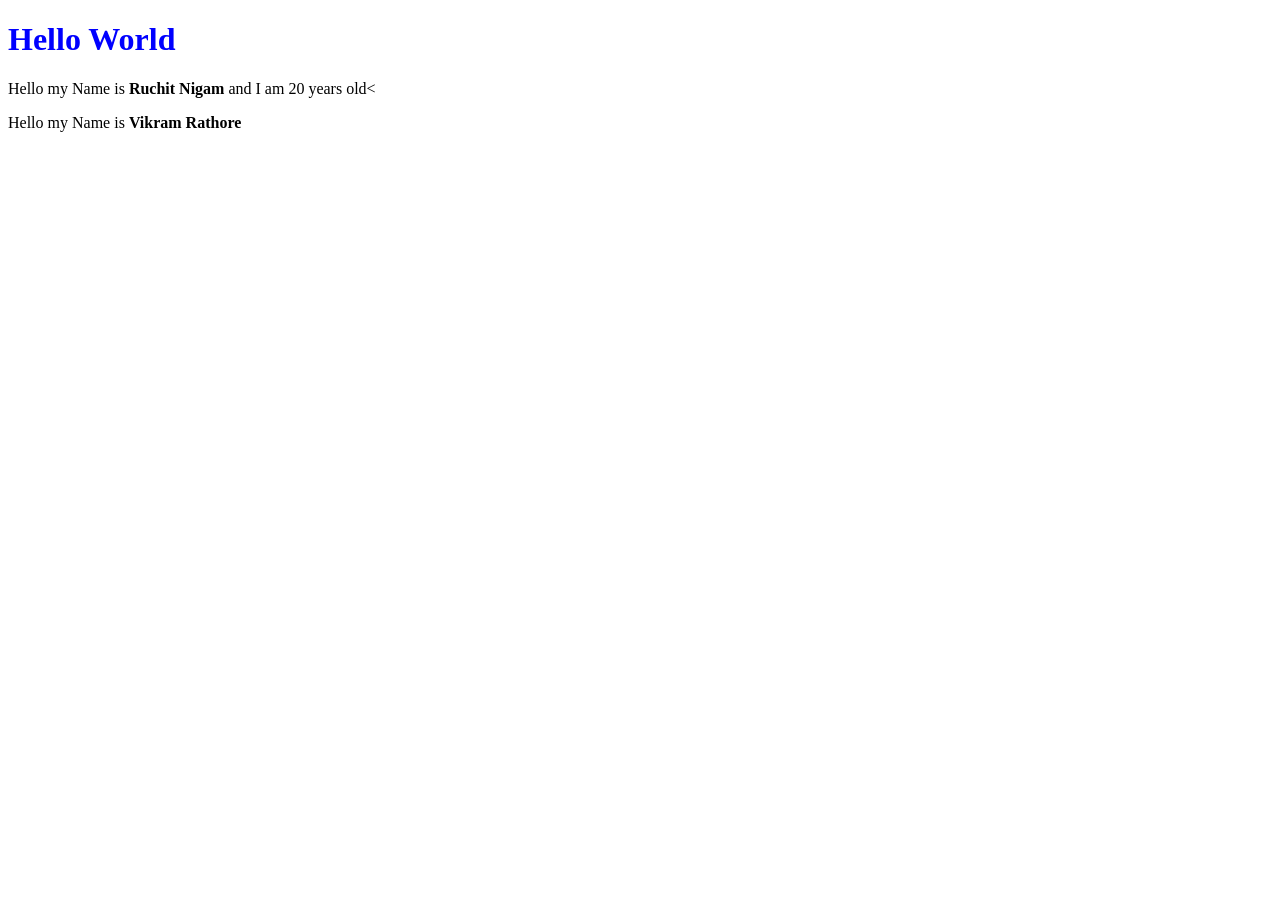
==== index.html @ 07bf7d0d "First Commit" ====
<!DOCTYPE html>
<html lang="en">
<head>
    <meta charset="UTF-8">
    <meta http-equiv="X-UA-Compatible" content="IE=edge">
    <meta name="viewport" content="width=device-width, initial-scale=1.0">
    <title>Hello World</title>

    <style>
        
        h1 {
            color: blue;
        }

    </style>

</head>

<body>
    <h1>Hello World</h1>    

    <p>Hello my Name is <b>Ruchit Nigam</b> and I am 20 years old<</p>
    <p>Hello my Name is <b>Vikram Rathore</b>

    
</body>
</html>
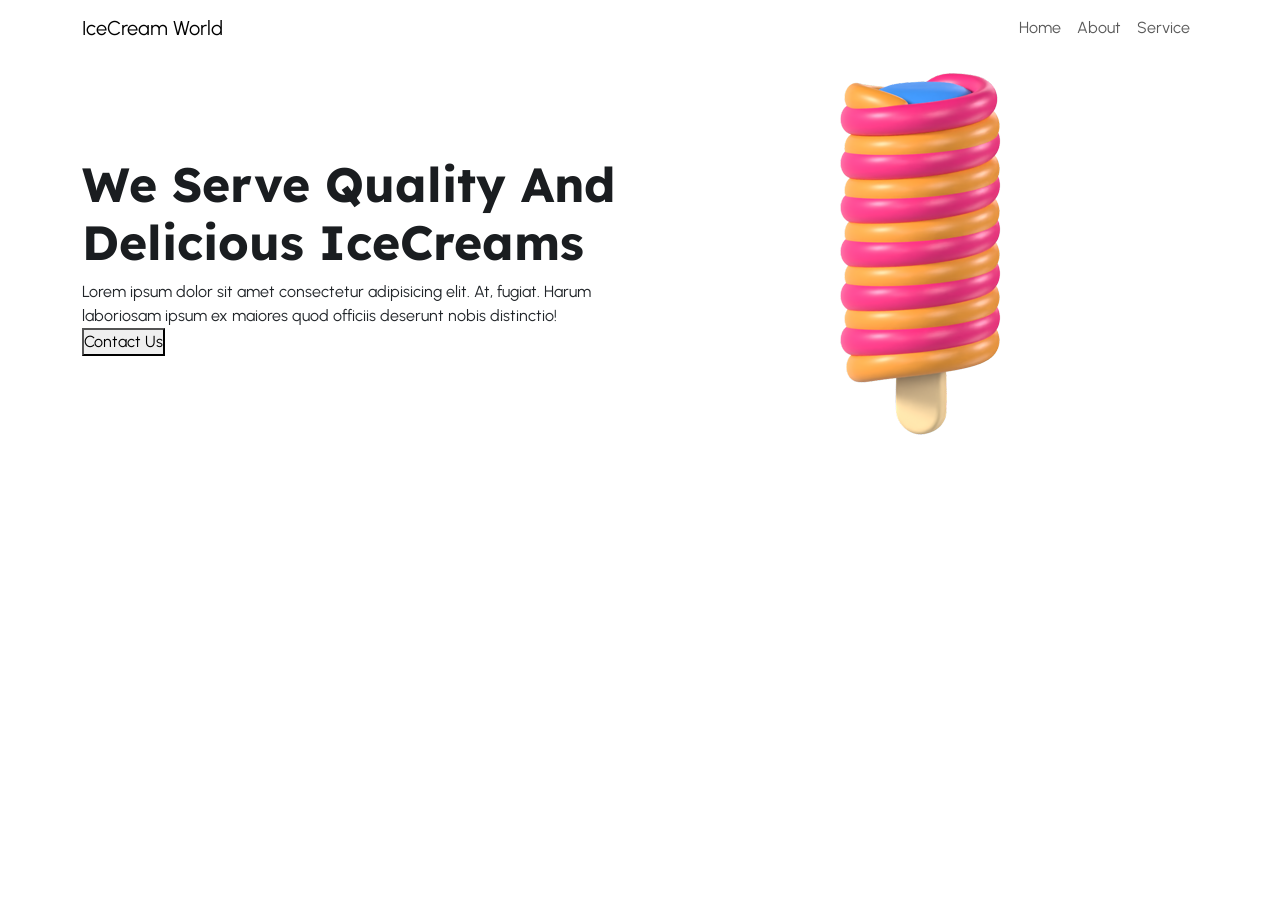
==== commit d242c0e3: "Renamed to index" ====
--- a/index.html
+++ b/index.html
@@ -2,26 +2,67 @@
 <html lang="en">
 <head>
     <meta charset="UTF-8">
-    <meta http-equiv="X-UA-Compatible" content="IE=edge">
     <meta name="viewport" content="width=device-width, initial-scale=1.0">
-    <title>Hello World</title>
+    <title>IceCream World</title>
+    <link href="https://cdn.jsdelivr.net/npm/bootstrap@5.0.2/dist/css/bootstrap.min.css" rel="stylesheet" integrity="sha384-EVSTQN3/azprG1Anm3QDgpJLIm9Nao0Yz1ztcQTwFspd3yD65VohhpuuCOmLASjC" crossorigin="anonymous">
+    <link rel="stylesheet" href="style.css">
+</head>
+<body>
 
-    <style>
-        
-        h1 {
-            color: blue;
-        }
+    <!-- Navbar Section -->
+    <nav class="navbar navbar-expand-lg navbar-light bg-white">
+        <div class="container">
+          <a class="navbar-brand" href="#">IceCream World</a>
+          <button class="navbar-toggler" type="button" data-bs-toggle="collapse" data-bs-target="#navbarSupportedContent" aria-controls="navbarSupportedContent" aria-expanded="false" aria-label="Toggle navigation">
+            <span class="navbar-toggler-icon"></span>
+          </button>
+          <div class="collapse navbar-collapse" id="navbarSupportedContent">
+            <ul class="navbar-nav ms-auto mb-2 mb-lg-0">
+              <li class="nav-item">
+                <a class="nav-link text-capitalize" aria-current="page" href="#">Home</a>
+              </li>
+              <li class="nav-item">
+                <a class="nav-link text-capitalize" href="#">About</a>
+              </li>
+              <li class="nav-item">
+                <a class="nav-link text-capitalize" href="#">Service</a>
+              </li>
+            
+              </li>
+            </ul>
+          </div>
+        </div>
+      </nav>
 
-    </style>
+      <!-- hero section starts -->
 
-</head>
+      <section class="bg-main bg-color hero-section">
+        <div class="container">
+            <div class="row">
+                <div class="col-12 col-md-12 col-lg-6 d-flex flex-column justify-content-center align-items-lg-start">
+                    <h1 class="text-capitalize fw-bolder"> We Serve Quality and Delicious IceCreams</h1>
+                    <p> Lorem ipsum dolor sit amet consectetur adipisicing elit. At, fugiat. Harum laboriosam ipsum ex maiores quod officiis deserunt nobis distinctio!</p>
+                    
+                    <div class="text-center">
+                        <button class="text-capitalize" data-bs-toggle="tooltip" data-bs-title="Contact Us">contact us</button>
+                    </div>
+                </div>
 
-<body>
-    <h1>Hello World</h1>    
+                <div class="col-12 col-md-12 col-lg-6">
+                    <div class="text-center">
+                        <img src="./images/Twister Ice Cream.png">
+                    </div>
+                </div>
+            </div>
+        </div>
+      </section>
 
-    <p>Hello my Name is <b>Ruchit Nigam</b> and I am 20 years old<</p>
-    <p>Hello my Name is <b>Vikram Rathore</b>
 
     
+    <script src="https://cdn.jsdelivr.net/npm/bootstrap@5.0.2/dist/js/bootstrap.bundle.min.js" integrity="sha384-MrcW6ZMFYlzcLA8Nl+NtUVF0sA7MsXsP1UyJoMp4YLEuNSfAP+JcXn/tWtIaxVXM" crossorigin="anonymous"></script>
+    <script>
+        const tooltipTriggerList = document.querySelectorAll('[data-bs-toggle="tooltip"]')
+        const tooltipList = [...tooltipTriggerList].map(tooltipTriggerEl => new bootstrap.Tooltip(tooltipTriggerEl))
+    </script>
 </body>
 </html>
--- a/style.css
+++ b/style.css
@@ -0,0 +1,46 @@
+@import url('https://fonts.googleapis.com/css2?family=Lexend+Deca&family=Urbanist&display=swap');
+
+* {
+    margin: 0;
+    padding: 0;
+    box-sizing: border-box;
+    font-family: "Urbanist",sans-serif;
+}
+
+:root {
+    --bs-dark-color : #1a1d20;
+    --bs-dark-primary : #1c1c1c;
+    --bs-main-color : #fff;
+    --bs-primary-color : #c6c6c6;
+    --secondary-color : #29a9fd;
+    --bs-supporting-color : #C850C0;
+
+}
+
+h1,h2,h3,h4,h5,h6 {
+    font-family: "Lexend Deca",sans-serif;
+    color : var(--bs-dark-color);
+}
+
+h1 {
+    font-size: 3rem;
+}
+
+h2 {
+    line-height: 3rem;
+    font-weight: 600;
+    font-size: 3.4rem;
+}
+
+p {
+    margin: 0;
+    font-weight: 400;
+}
+
+a {
+    text-decoration: none;
+}
+
+li {
+    list-style-type: none;
+}
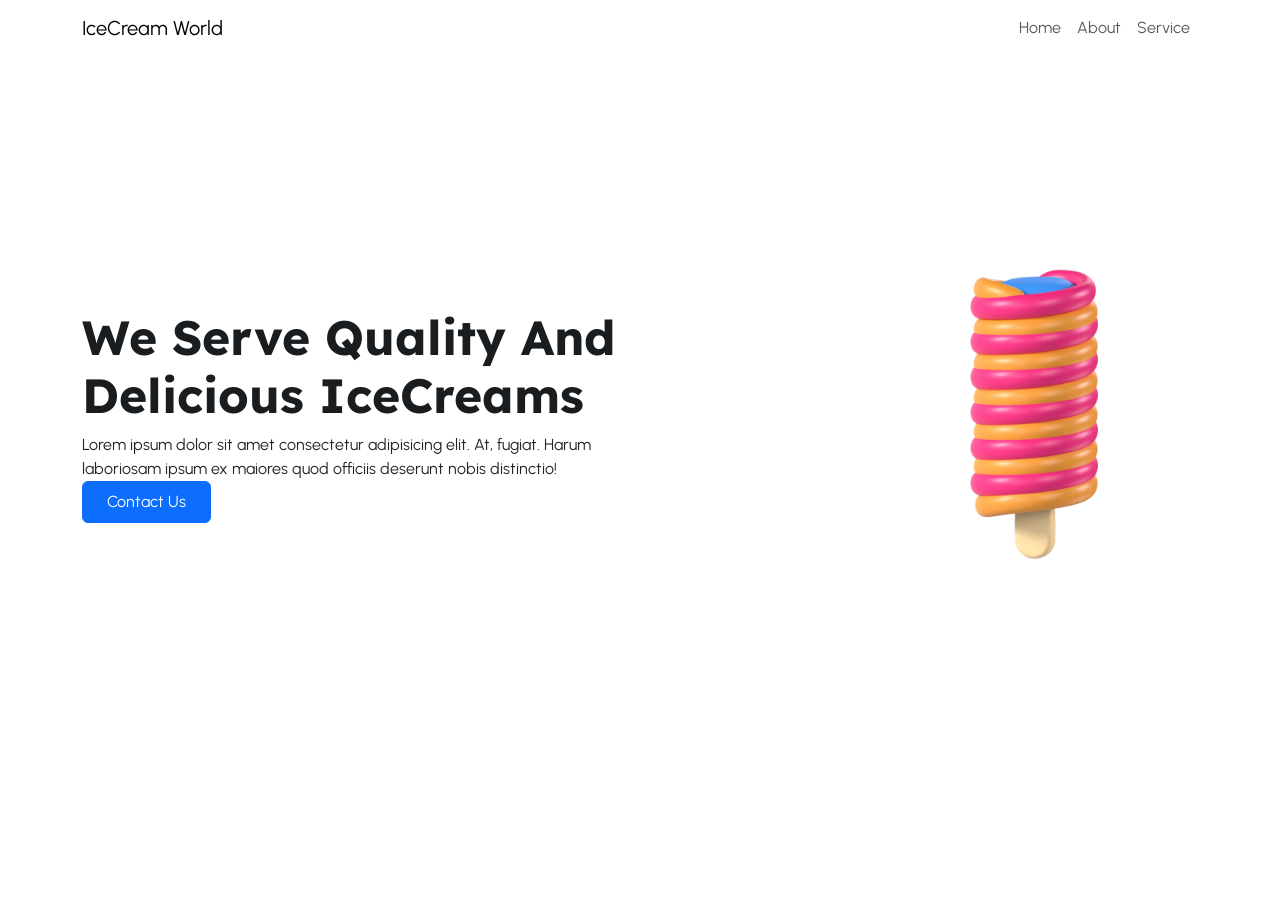
==== commit 0656f065: "Improved" ====
--- a/index.html
+++ b/index.html
@@ -43,13 +43,13 @@
                     <h1 class="text-capitalize fw-bolder"> We Serve Quality and Delicious IceCreams</h1>
                     <p> Lorem ipsum dolor sit amet consectetur adipisicing elit. At, fugiat. Harum laboriosam ipsum ex maiores quod officiis deserunt nobis distinctio!</p>
                     
-                    <div class="text-center">
-                        <button class="text-capitalize" data-bs-toggle="tooltip" data-bs-title="Contact Us">contact us</button>
+                    <div class="text-center w-100 text-md-start">
+                        <button class="text-capitalize btn btn-primary px-4 py-2" data-bs-toggle="tooltip" data-bs-title="Contact Us">contact us</button>
                     </div>
                 </div>
 
                 <div class="col-12 col-md-12 col-lg-6">
-                    <div class="text-center">
+                    <div class="text-center text-lg-end">
                         <img src="./images/Twister Ice Cream.png">
                     </div>
                 </div>
--- a/style.css
+++ b/style.css
@@ -30,6 +30,10 @@
     line-height: 3rem;
     font-weight: 600;
     font-size: 3.4rem;
+    letter-spacing: 0.07rem;
+    line-height: 1.55rem;
+    font-synthesis: none;
+    text-rendering: optimizeLegibility;
 }
 
 p {
@@ -43,4 +47,26 @@
 
 li {
     list-style-type: none;
+}
+
+
+/* hero section start */
+
+.hero-section .container {
+    display: grid;
+    place-content: center;
+    height: inherit;
+}
+
+.bg-main {
+    height: 80vh;
+    position: relative;
+}
+
+img {
+    
+    height: auto;
+    width: 20rem;
+    border-radius: 2rem;
+
 }
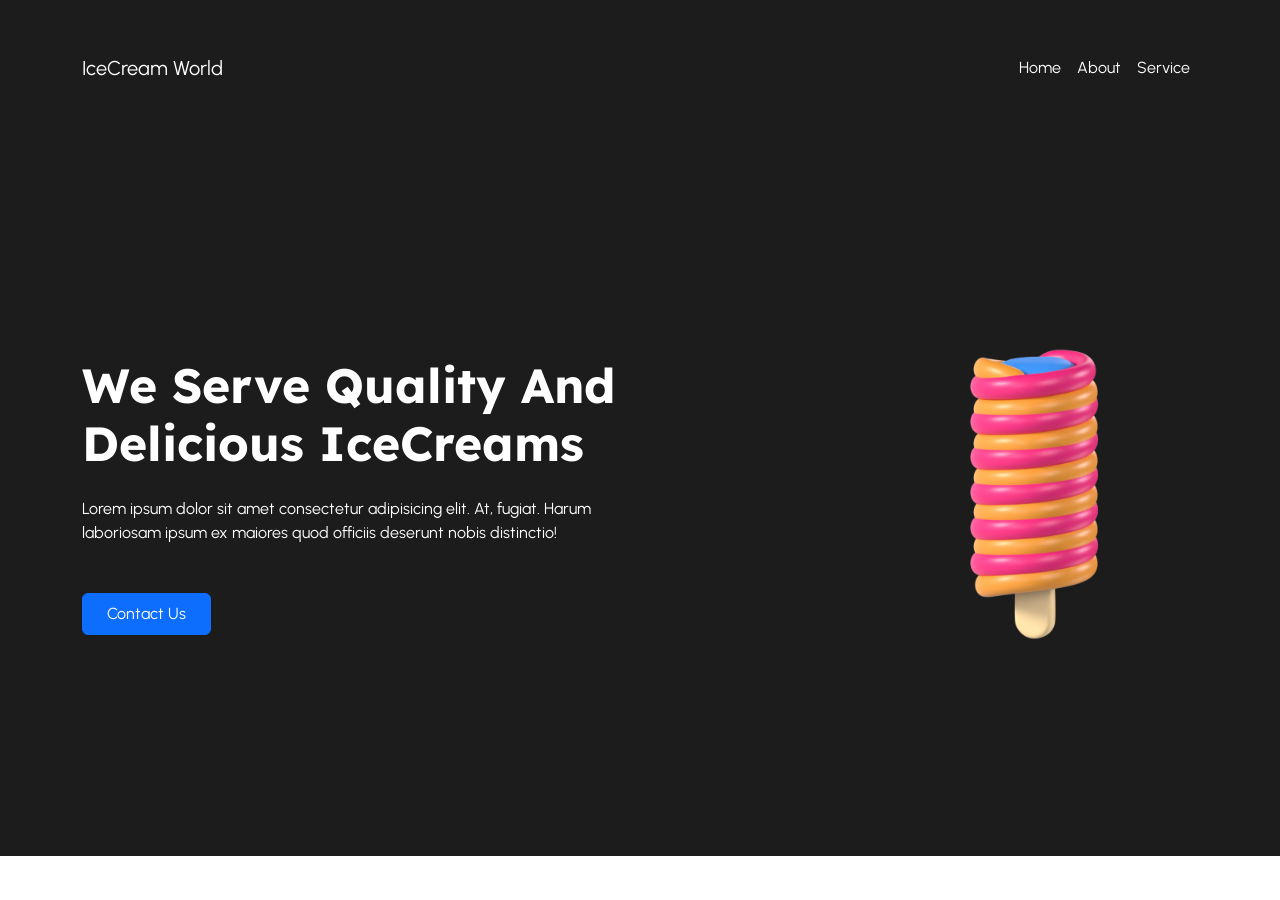
==== commit 5299023b: "Changed UI" ====
--- a/index.html
+++ b/index.html
@@ -10,9 +10,9 @@
 <body>
 
     <!-- Navbar Section -->
-    <nav class="navbar navbar-expand-lg navbar-light bg-white">
+    <nav class="navbar navbar-expand-lg bg-color py-5 pt-lg-5">
         <div class="container">
-          <a class="navbar-brand" href="#">IceCream World</a>
+          <a class="navbar-brand text-white" href="#">IceCream World</a>
           <button class="navbar-toggler" type="button" data-bs-toggle="collapse" data-bs-target="#navbarSupportedContent" aria-controls="navbarSupportedContent" aria-expanded="false" aria-label="Toggle navigation">
             <span class="navbar-toggler-icon"></span>
           </button>
@@ -40,8 +40,9 @@
         <div class="container">
             <div class="row">
                 <div class="col-12 col-md-12 col-lg-6 d-flex flex-column justify-content-center align-items-lg-start">
-                    <h1 class="text-capitalize fw-bolder"> We Serve Quality and Delicious IceCreams</h1>
-                    <p> Lorem ipsum dolor sit amet consectetur adipisicing elit. At, fugiat. Harum laboriosam ipsum ex maiores quod officiis deserunt nobis distinctio!</p>
+                    <h1 class="text-capitalize fw-bolder text-white"> We Serve Quality and Delicious IceCreams</h1>
+                    <p class="mt-3 mb-5 para-width text-dark text-white"> Lorem ipsum dolor sit amet consectetur adipisicing elit. At, fugiat. 
+                      Harum laboriosam ipsum ex maiores quod officiis deserunt nobis distinctio!</p>
                     
                     <div class="text-center w-100 text-md-start">
                         <button class="text-capitalize btn btn-primary px-4 py-2" data-bs-toggle="tooltip" data-bs-title="Contact Us">contact us</button>
--- a/style.css
+++ b/style.css
@@ -49,6 +49,14 @@
     list-style-type: none;
 }
 
+.nav-link {
+    color: var(--bs-main-color);
+}
+
+.nav-link:hover {
+    color: var(--secondary-color);
+}
+
 
 /* hero section start */
 
@@ -63,10 +71,15 @@
     position: relative;
 }
 
+.bg-color {
+    background-color: var(--bs-dark-primary);
+}
+
 img {
-    
+
     height: auto;
     width: 20rem;
     border-radius: 2rem;
 
-}+}
+
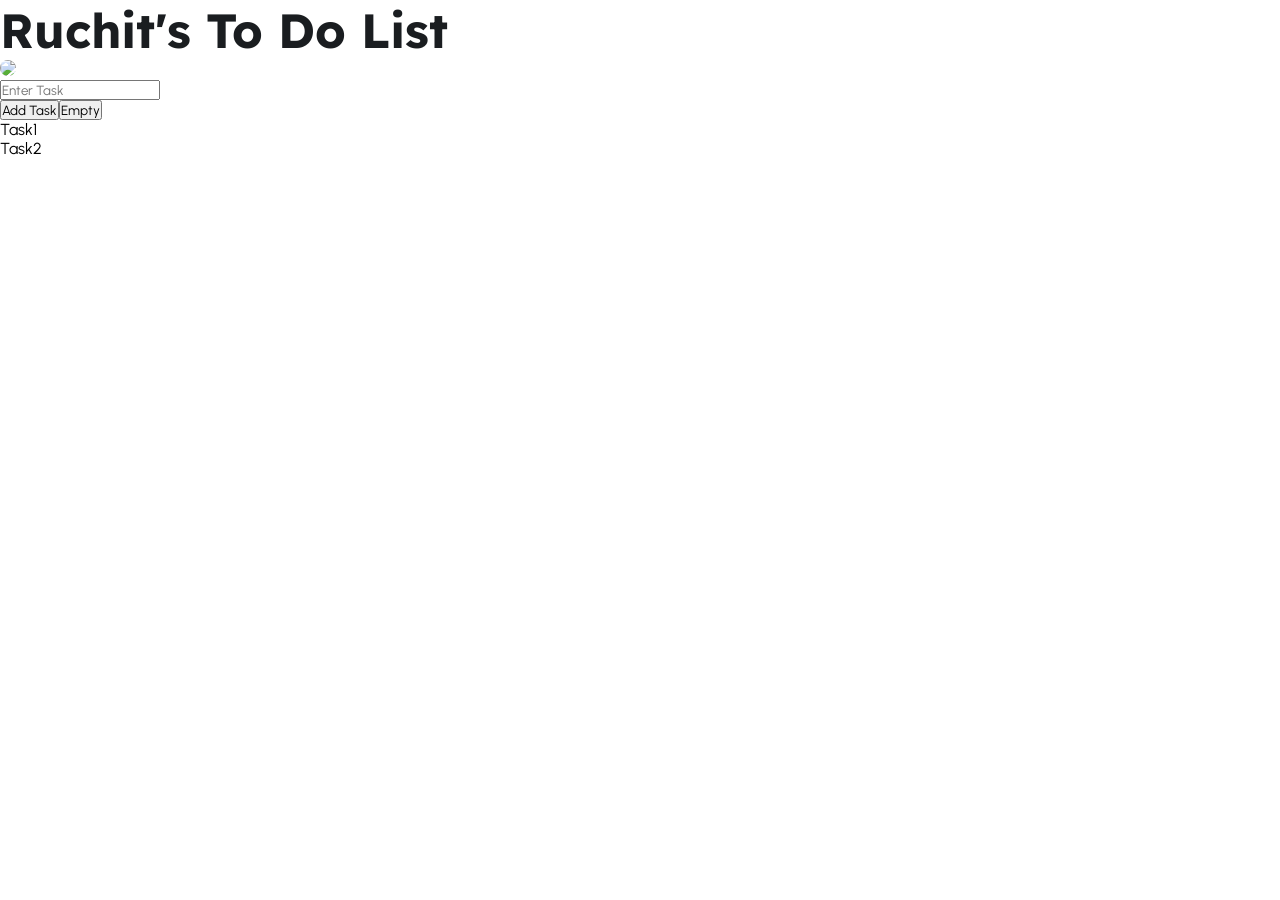
==== commit 59144549: "Update index.html" ====
--- a/index.html
+++ b/index.html
@@ -3,67 +3,31 @@
 <head>
     <meta charset="UTF-8">
     <meta name="viewport" content="width=device-width, initial-scale=1.0">
-    <title>IceCream World</title>
-    <link href="https://cdn.jsdelivr.net/npm/bootstrap@5.0.2/dist/css/bootstrap.min.css" rel="stylesheet" integrity="sha384-EVSTQN3/azprG1Anm3QDgpJLIm9Nao0Yz1ztcQTwFspd3yD65VohhpuuCOmLASjC" crossorigin="anonymous">
+    <title>Ruchit's Todos</title>
     <link rel="stylesheet" href="style.css">
+    <script src="https://ajax.googleapis.com/ajax/libs/jquery/3.6.4/jquery.min.js"></script>
 </head>
 <body>
 
-    <!-- Navbar Section -->
-    <nav class="navbar navbar-expand-lg bg-color py-5 pt-lg-5">
-        <div class="container">
-          <a class="navbar-brand text-white" href="#">IceCream World</a>
-          <button class="navbar-toggler" type="button" data-bs-toggle="collapse" data-bs-target="#navbarSupportedContent" aria-controls="navbarSupportedContent" aria-expanded="false" aria-label="Toggle navigation">
-            <span class="navbar-toggler-icon"></span>
-          </button>
-          <div class="collapse navbar-collapse" id="navbarSupportedContent">
-            <ul class="navbar-nav ms-auto mb-2 mb-lg-0">
-              <li class="nav-item">
-                <a class="nav-link text-capitalize" aria-current="page" href="#">Home</a>
-              </li>
-              <li class="nav-item">
-                <a class="nav-link text-capitalize" href="#">About</a>
-              </li>
-              <li class="nav-item">
-                <a class="nav-link text-capitalize" href="#">Service</a>
-              </li>
-            
-              </li>
+    <div class="container">
+        <div class="todo-app">
+            <h1>Ruchit's To Do List</h1>
+            <img src="https://encrypted-tbn0.gstatic.com/images?q=tbn:ANd9GcRd5h8pBrvg2EujHIl8Uj5hSyb0pPuu0K-_JFQB2ymLywY-ejJzLFpF_zQdLoTBzg3zuIw&usqp=CAU">
+            <form class="add-task">
+                <input type="text" name="task-name" placeholder="Enter Task">
+                <br>
+                <input type="submit" value="Add Task"><input type="submit" value="Empty">
+            </form>
+        </div>
+        
+        <div class="todo-list">
+            <ul class="task-items">
+                <li>Task1</li>
+                <li>Task2</li>
             </ul>
-          </div>
         </div>
-      </nav>
-
-      <!-- hero section starts -->
-
-      <section class="bg-main bg-color hero-section">
-        <div class="container">
-            <div class="row">
-                <div class="col-12 col-md-12 col-lg-6 d-flex flex-column justify-content-center align-items-lg-start">
-                    <h1 class="text-capitalize fw-bolder text-white"> We Serve Quality and Delicious IceCreams</h1>
-                    <p class="mt-3 mb-5 para-width text-dark text-white"> Lorem ipsum dolor sit amet consectetur adipisicing elit. At, fugiat. 
-                      Harum laboriosam ipsum ex maiores quod officiis deserunt nobis distinctio!</p>
-                    
-                    <div class="text-center w-100 text-md-start">
-                        <button class="text-capitalize btn btn-primary px-4 py-2" data-bs-toggle="tooltip" data-bs-title="Contact Us">contact us</button>
-                    </div>
-                </div>
-
-                <div class="col-12 col-md-12 col-lg-6">
-                    <div class="text-center text-lg-end">
-                        <img src="./images/Twister Ice Cream.png">
-                    </div>
-                </div>
-            </div>
-        </div>
-      </section>
-
-
+    </div>
     
-    <script src="https://cdn.jsdelivr.net/npm/bootstrap@5.0.2/dist/js/bootstrap.bundle.min.js" integrity="sha384-MrcW6ZMFYlzcLA8Nl+NtUVF0sA7MsXsP1UyJoMp4YLEuNSfAP+JcXn/tWtIaxVXM" crossorigin="anonymous"></script>
-    <script>
-        const tooltipTriggerList = document.querySelectorAll('[data-bs-toggle="tooltip"]')
-        const tooltipList = [...tooltipTriggerList].map(tooltipTriggerEl => new bootstrap.Tooltip(tooltipTriggerEl))
-    </script>
+    <script src="script.js"></script>
 </body>
-</html>+</html>
